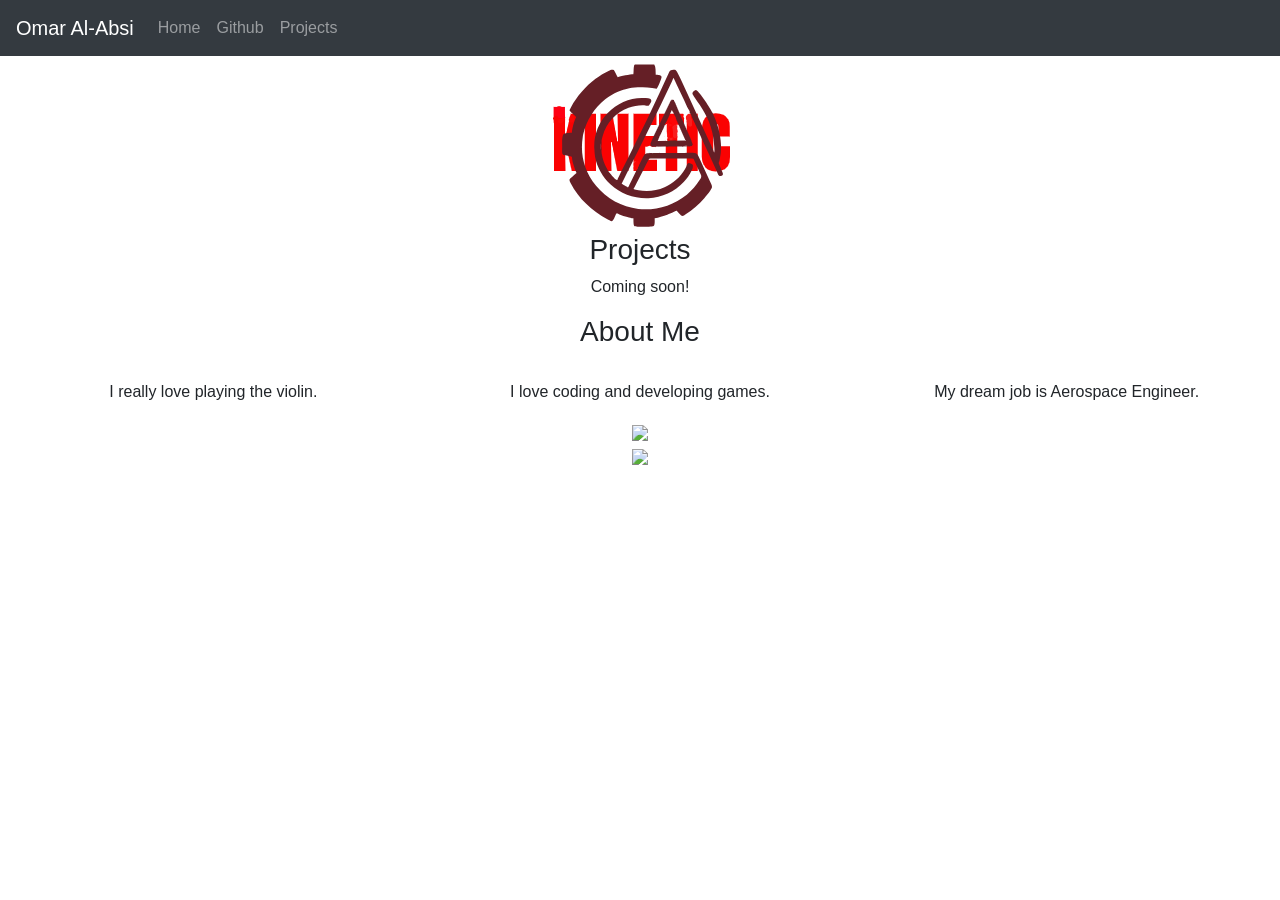
==== index.html @ 149d5e48 "Update logo and personal descriptions in index.html Updated the logo image and modified the 'About M" ====
<!DOCTYPE html>
<html lang="en">

<head>
    <title class="owner-name">#</title>
    <meta charset="utf-8">
    <meta name="viewport" content="width=device-width, initial-scale=1">
    <link rel="stylesheet" href="https://stackpath.bootstrapcdn.com/bootstrap/4.3.1/css/bootstrap.min.css">
    <link href="https://fonts.googleapis.com/css?family=Montserrat" rel="stylesheet">
    <link href="https://cdn.jsdelivr.net/npm/prismjs@1.29.0/themes/prism.css" rel="stylesheet" /> 
    <link rel="stylesheet" href="style.css" type="text/css">
    <script src="https://code.jquery.com/jquery-3.3.1.slim.min.js"></script>
    <script src="https://cdnjs.cloudflare.com/ajax/libs/popper.js/1.14.7/umd/popper.min.js"></script>
    <script src="https://stackpath.bootstrapcdn.com/bootstrap/4.3.1/js/bootstrap.min.js"></script>

</head>

<body>

    <!-- Navbar -->

    <nav class="navbar navbar-expand-lg navbar-dark bg-dark">
        <a class="navbar-brand owner-name" href="#"></a>
        <button class="navbar-toggler" type="button" data-toggle="collapse" data-target="#navbarSupportedContent" aria-controls="navbarSupportedContent" aria-expanded="false" aria-label="Toggle navigation">
            <span class="navbar-toggler-icon"></span>
        </button>

        <div class="collapse navbar-collapse" id="navbarSupportedContent">
            <ul class="navbar-nav mr-auto">
                <li class="nav-item">
                    <a class="nav-link" href="index.html">Home</a>
                </li>
                <li class="nav-item">
                    <a class="nav-link" href="#" id="github" target="_blank">Github</a>
                </li>
                <li class="nav-item">
                    <a class="nav-link" href="#projects">Projects</a>
                </li>
            </ul>
        </div>
    </nav>

    <!-- First Container -->
    <div class="container-fluid bg-1 text-center">
        <!--<h1 class="margin">Name</h1>-->
        <img src="img/logo.png" class="img-fluid" alt="Logo" id="logo">
    </div>

    <!-- Second Container -->
    <div class="container-fluid bg-2 text-center" id="projects">
        <h3 class="margin">Projects</h3>
        <p>Coming soon!</p>
        <div class="container">
            <div class="row">

                <!--
                <div class="col-sm-4">
                    <div class="card">
                        <div class="card-body">
                            <h5 class="card-title">Project Name</h5>
                            <h6 class="card-subtitle mb-2 text-muted">10th Grade</h6>
                            <p class="card-text">A brief explanation of the project.</p>
                            <a href="#" class="card-link">More</a>
                        </div>
                    </div>
                </div>
                -->

            </div>
        </div>
        </a>
    </div>

    <!-- Third Container (Grid) -->
    <div class="container-fluid bg-3 text-center">
        <h3 class="margin">About Me</h3><br>
        <div class="row">
            <div class="col-sm-4">
                <p>I really love playing the violin.</p>
            </div>
            <div class="col-sm-4">
                <p>I love coding and developing games.</p>
            </div>
            <div class="col-sm-4">
                <p>My dream job is Aerospace Engineer.</p>
            </div>
        </div>
    </div>

    <!-- Footer -->
    <footer class="container-fluid bg-4 text-center">
        <a href="#" target="_blank" id="fork"><img src="img/fork.png"></a><br>
        <a href="https://hstatsep.github.io" target="_blank"><img src="https://hstatsep.github.io/img/hstatsep-logo-small.png" id="sep"></a>
    </footer>

    <script src="https://cdn.jsdelivr.net/npm/prismjs@1.29.0/components/prism-core.min.js"></script>
    <script src="https://cdn.jsdelivr.net/npm/prismjs@1.29.0/plugins/autoloader/prism-autoloader.min.js"></script>
    <script src="https://cdn.jsdelivr.net/npm/prismjs@1.29.0/plugins/normalize-whitespace/prism-normalize-whitespace.min.js"></script>
    <script src="script.js"></script>
</body>

</html>
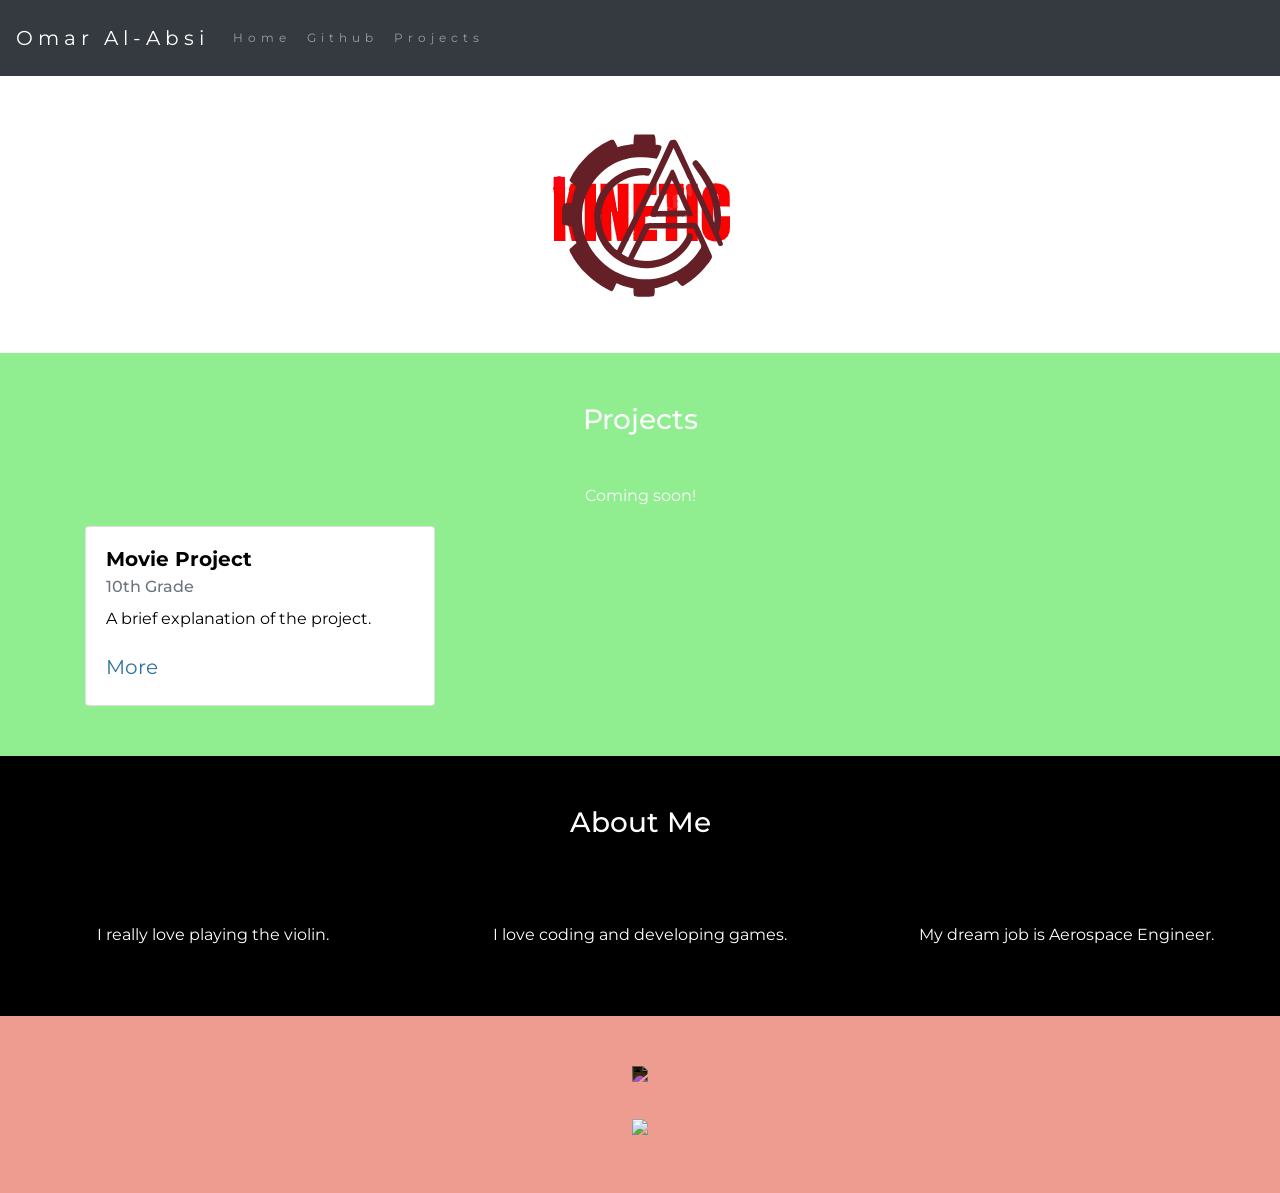
==== commit 92641138: "Add movie project card to index.html" ====
--- a/index.html
+++ b/index.html
@@ -65,6 +65,18 @@
                     </div>
                 </div>
                 -->
+                
+                <div class="col-sm-4">
+                    <div class="card">
+                        <div class="card-body">
+                            <h5 class="card-title">Movie Project</h5>
+                            <h6 class="card-subtitle mb-2 text-muted">10th Grade</h6>
+                            <p class="card-text">A brief explanation of the project.</p>
+                            <a href="projects/movie-project.html" class="card-link">More</a>
+                        </div>
+                    </div>
+                </div>
+                
 
             </div>
         </div>
--- a/style.css
+++ b/style.css
@@ -0,0 +1,83 @@
+html, body {
+    height: 100%;
+}
+
+body {
+    font: 20px Montserrat, sans-serif;
+    line-height: 1.8;
+    color: #f5f6f7;
+}
+
+p {
+    font-size: 16px;
+}
+
+a {
+    color: #2e72a1;
+}
+
+#logo, .project-img {
+    max-height: 300px;
+}
+
+#fork img{
+    height: 25px;
+    margin-bottom: 25px;
+    filter: invert(1);
+}
+
+#sep {
+    height: 75px;
+}
+
+.margin {
+    margin-bottom: 45px;
+}
+
+.bg-1 {
+    background-color: #ffffff; /* White */
+    color: #555555;
+}
+
+.bg-2 {
+    background-color: #90ee90; /* Light Green */
+    color: #ffffff;
+}
+
+.card {
+    color: black;
+    text-align: left;
+}
+
+.card-title {
+    font-weight: 700;
+}
+
+.bg-3 {
+    background-color: #000000; /* Black */
+    color: #ffffff;
+}
+
+.bg-4 {
+    background-color: #ee9b90; /* Red Peach */
+    color: #fff;
+}
+
+.container-fluid {
+    padding-top: 50px;
+    padding-bottom: 50px;
+}
+
+.navbar {
+    padding-top: 15px;
+    padding-bottom: 15px;
+    border: 0;
+    border-radius: 0;
+    margin-bottom: 0;
+    font-size: 12px;
+    letter-spacing: 5px;
+}
+
+.navbar-nav li a:hover {
+    color: #2e72a1 !important;
+}
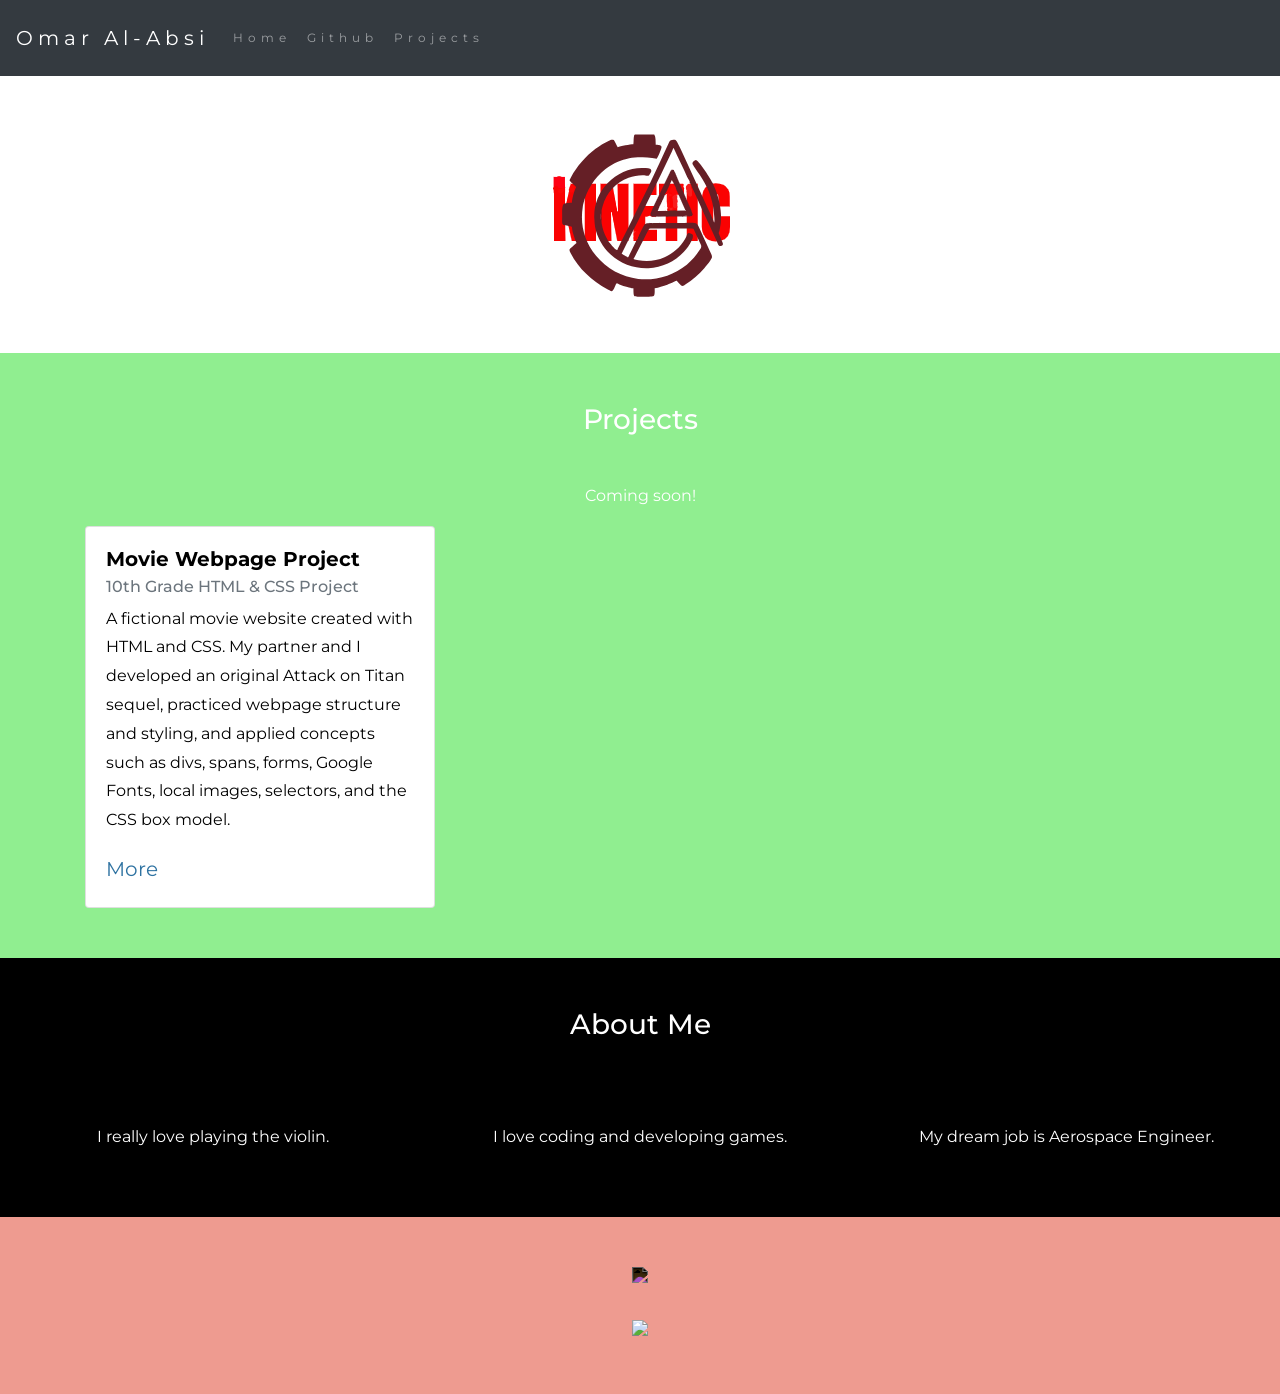
==== commit 5e42d7e2: "Revise movie project title and description Updated project description to reflect the fictional movi" ====
--- a/index.html
+++ b/index.html
@@ -69,9 +69,11 @@
                 <div class="col-sm-4">
                     <div class="card">
                         <div class="card-body">
-                            <h5 class="card-title">Movie Project</h5>
-                            <h6 class="card-subtitle mb-2 text-muted">10th Grade</h6>
-                            <p class="card-text">A brief explanation of the project.</p>
+                            <h5 class="card-title">Movie Webpage Project</h5>
+                            <h6 class="card-subtitle mb-2 text-muted">10th Grade HTML & CSS Project
+</h6>
+                            <p class="card-text">A fictional movie website created with HTML and CSS. My partner and I developed an original Attack on Titan sequel, practiced webpage structure and styling, and applied concepts such as divs, spans, forms, Google Fonts, local images, selectors, and the CSS box model.
+</p>
                             <a href="projects/movie-project.html" class="card-link">More</a>
                         </div>
                     </div>
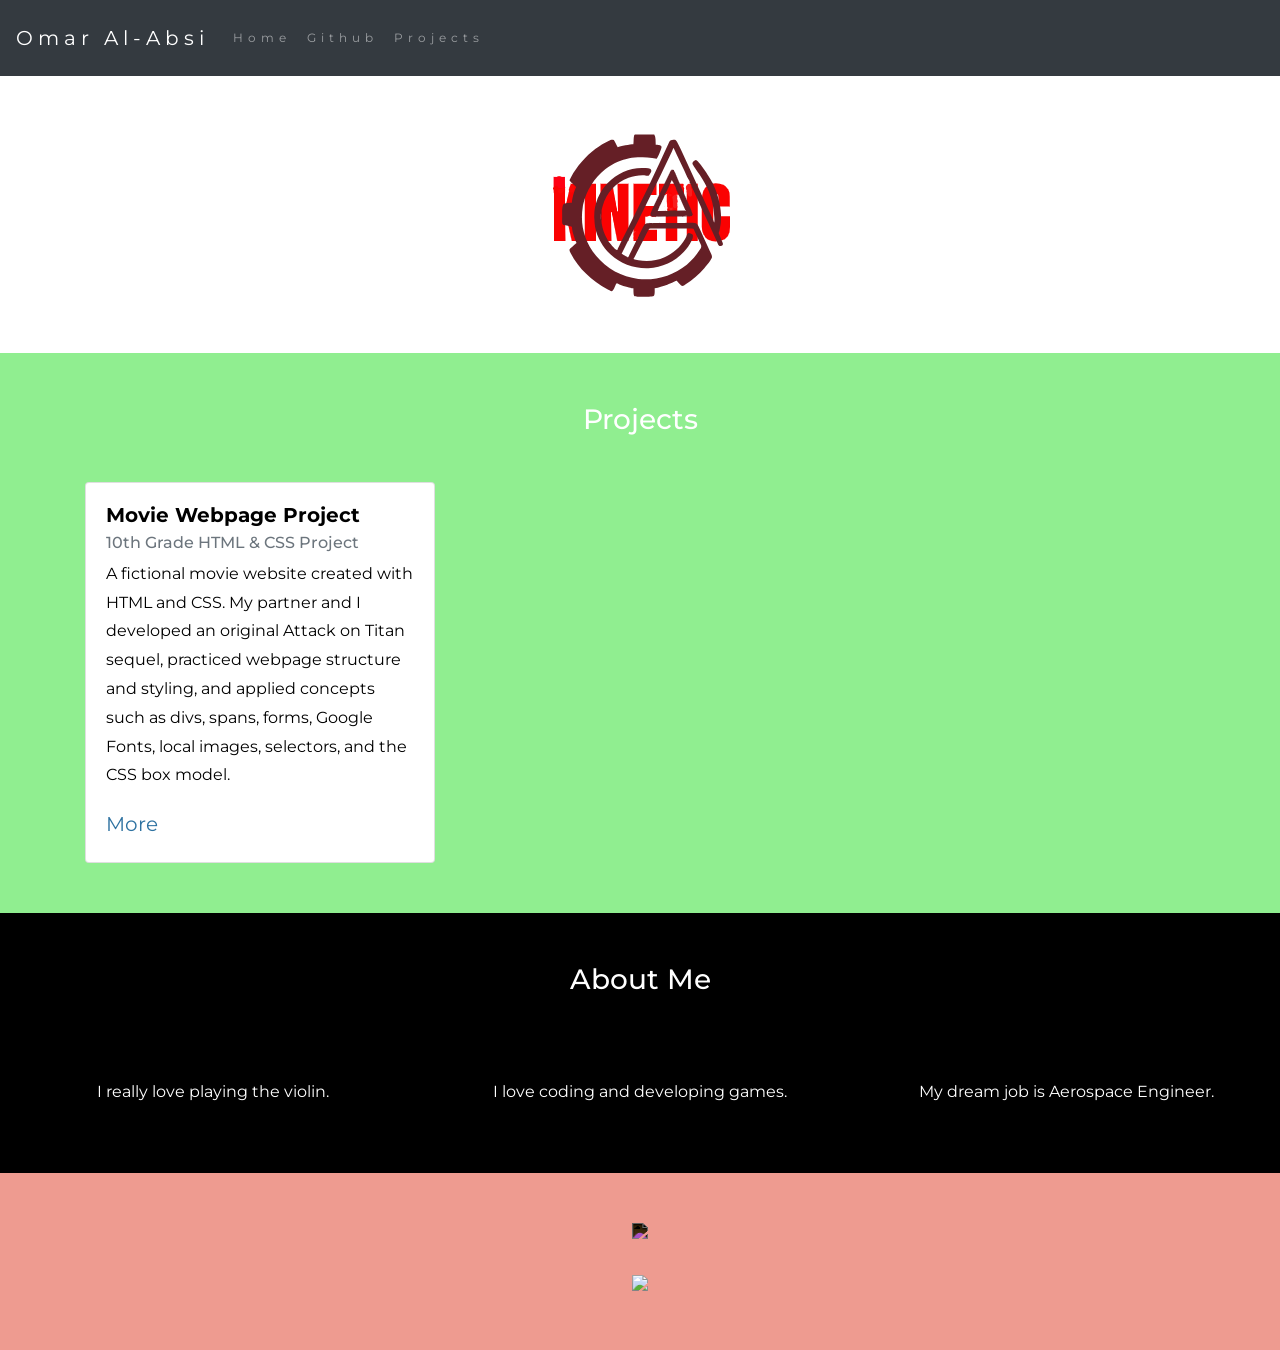
==== commit bdf5a712: "Remove 'Coming soon!' message from projects section" ====
--- a/index.html
+++ b/index.html
@@ -49,7 +49,7 @@
     <!-- Second Container -->
     <div class="container-fluid bg-2 text-center" id="projects">
         <h3 class="margin">Projects</h3>
-        <p>Coming soon!</p>
+
         <div class="container">
             <div class="row">
 
@@ -74,7 +74,7 @@
 </h6>
                             <p class="card-text">A fictional movie website created with HTML and CSS. My partner and I developed an original Attack on Titan sequel, practiced webpage structure and styling, and applied concepts such as divs, spans, forms, Google Fonts, local images, selectors, and the CSS box model.
 </p>
-                            <a href="projects/movie-project.html" class="card-link">More</a>
+                            <a href="projects/movie-webpage.html" class="card-link">More</a>
                         </div>
                     </div>
                 </div>
